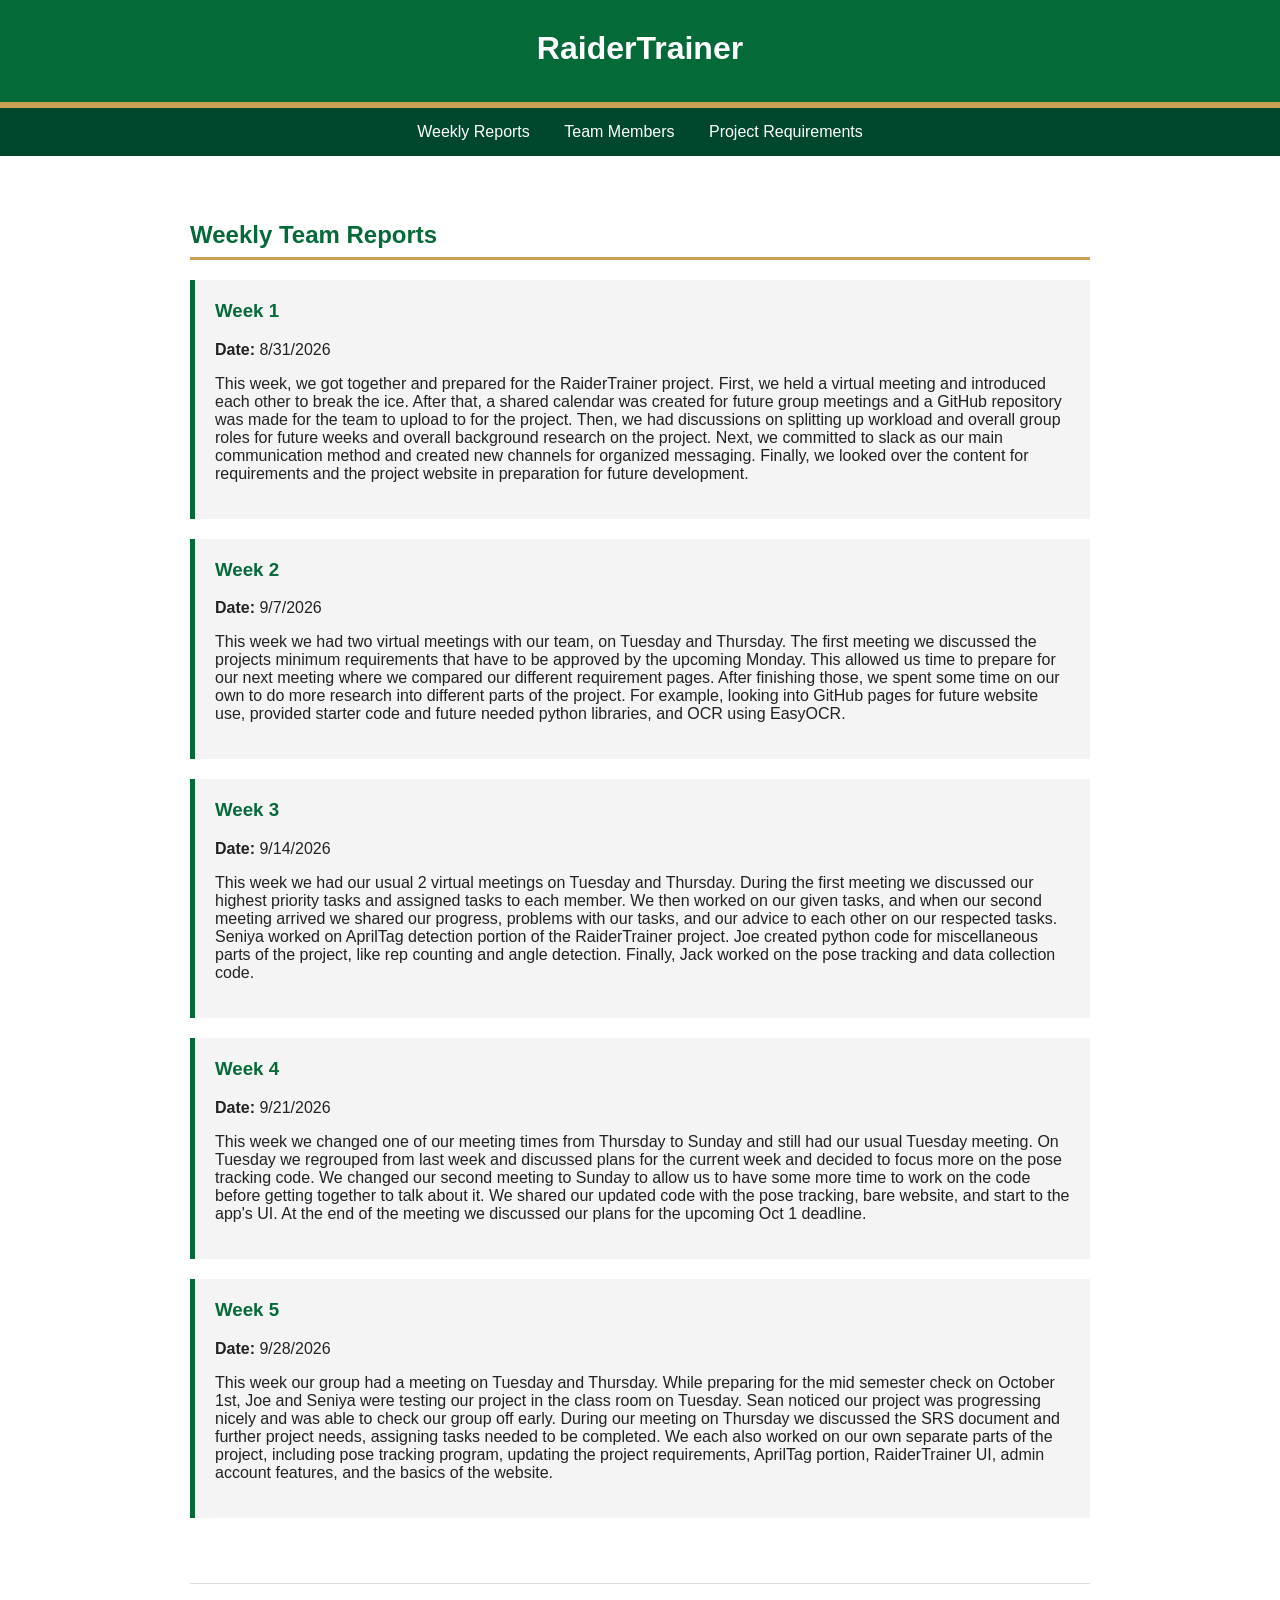
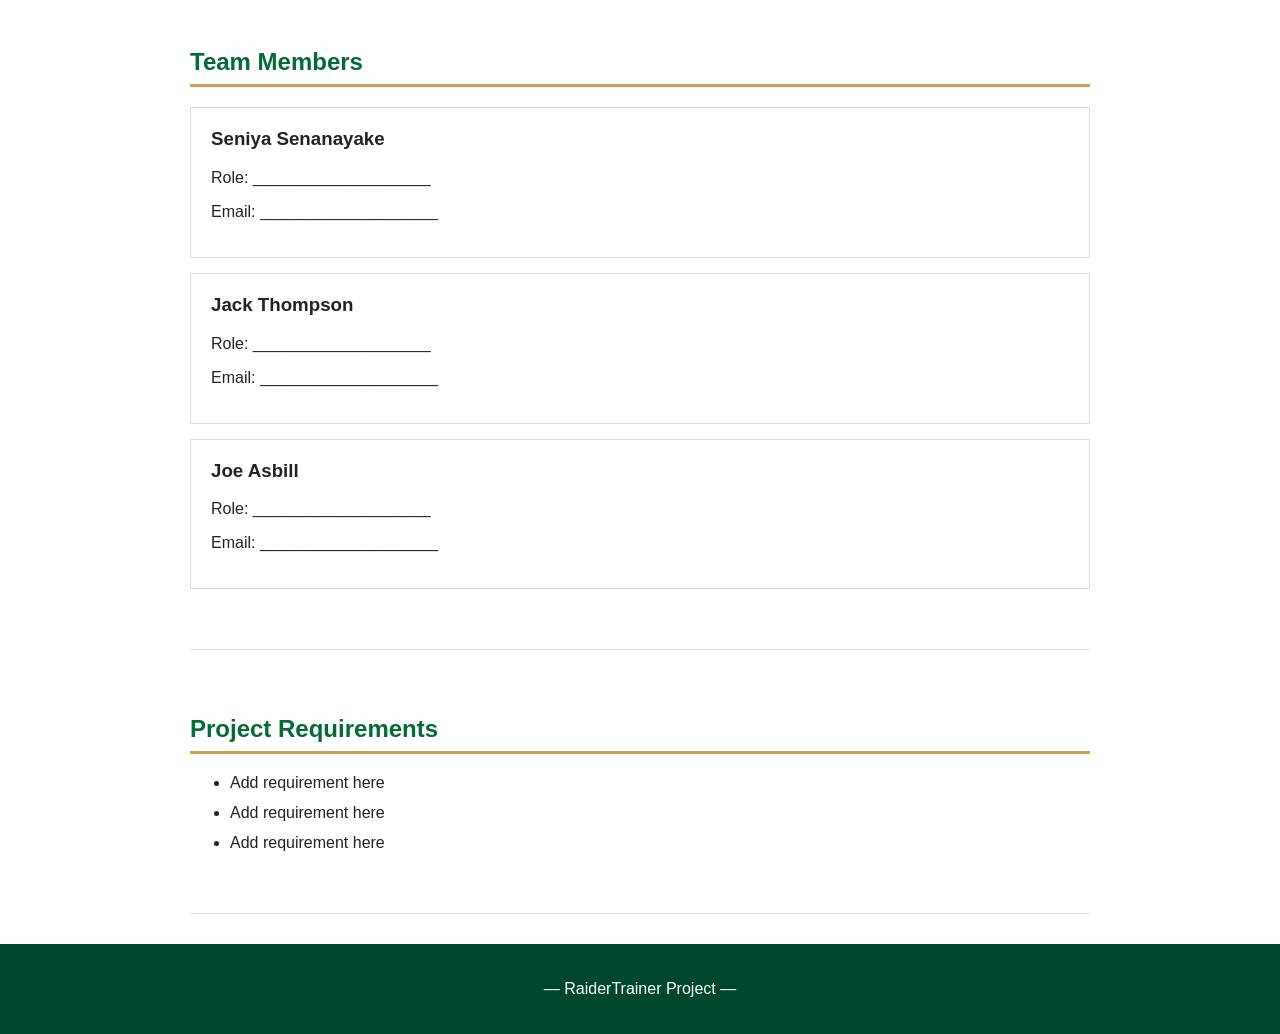
==== index.html @ fd4ddb9d "Rename html.index to index.html" ====
<!DOCTYPE html>
<html lang="en">
<head>
    <meta charset="UTF-8">
    <meta name="viewport" content="width=device-width, initial-scale=1.0">
    <title>Fitness App Project</title>
    <link rel="stylesheet" href="style.css">
</head>

<body>

    <header>
        <h1>RaiderTrainer</h1>
    </header>

    <nav>
        <a href="#reports">Weekly Reports</a>
        <a href="#team">Team Members</a>
        <a href="#requirements">Project Requirements</a>
    </nav>

    <main>

        <!-- WEEKLY REPORTS -->
        <section id="reports">
            <h2>Weekly Team Reports</h2>

            <!-- COPY THIS ARTICLE WHEN YOU WANT TO ADD ANOTHER REPORT -->
            <article class="report">
                <h3>Week 1</h3>
                <p><strong>Date:</strong> 8/31/2026</p>
                <p>
                    This week, we got together and prepared for the RaiderTrainer project.
                    First, we held a virtual meeting and introduced each other to break the ice.
                    After that, a shared calendar was created for future group meetings and a GitHub repository was made for the team to upload to for the project.
                    Then, we had discussions on splitting up workload and overall group roles for future weeks and overall background research on the project.
                    Next, we committed to slack as our main communication method and created new channels for organized messaging.
                    Finally, we looked over the content for requirements and the project website in preparation for future development.
                </p>
            </article>

            <article class="report">
                <h3>Week 2</h3>
                <p><strong>Date:</strong> 9/7/2026</p>
                <p>
                    This week we had two virtual meetings with our team, on Tuesday and Thursday.
                    The first meeting we discussed the projects minimum requirements that have to be approved by the upcoming Monday.
                    This allowed us time to prepare for our next meeting where we compared our different requirement pages.
                    After finishing those, we spent some time on our own to do more research into different parts of the project.
                    For example, looking into GitHub pages for future website use, provided starter code and future needed python libraries, and OCR using EasyOCR.
                </p>
            </article>

            <article class="report">
                <h3>Week 3</h3>
                <p><strong>Date:</strong> 9/14/2026</p>
                <p>
                    This week we had our usual 2 virtual meetings on Tuesday and Thursday.
                    During the first meeting we discussed our highest priority tasks and assigned tasks to each member.
                    We then worked on our given tasks, and when our second meeting arrived we shared our progress, problems with our tasks, and our advice to each other on our respected tasks.
                    Seniya worked on AprilTag detection portion of the RaiderTrainer project.
                    Joe created python code for miscellaneous parts of the project, like rep counting and angle detection.
                    Finally, Jack worked on the pose tracking and data collection code.
                </p>
            </article>

            <article class="report">
                <h3>Week 4</h3>
                <p><strong>Date:</strong> 9/21/2026</p>
                <p>
                    This week we changed one of our meeting times from Thursday to Sunday and still had our usual Tuesday meeting.
                    On Tuesday we regrouped from last week and discussed plans for the current week and decided to focus more on the pose tracking code.
                    We changed our second meeting to Sunday to allow us to have some more time to work on the code before getting together to talk about it.
                    We shared our updated code with the pose tracking, bare website, and start to the app's UI.
                    At the end of the meeting we discussed our plans for the upcoming Oct 1 deadline.
                </p>
            </article>

            <article class="report">
                <h3>Week 5</h3>
                <p><strong>Date:</strong> 9/28/2026</p>
                <p>
                    This week our group had a meeting on Tuesday and Thursday.
                    While preparing for the mid semester check on October 1st, Joe and Seniya were testing our project in the class room on Tuesday.
                    Sean noticed our project was progressing nicely and was able to check our group off early.
                    During our meeting on Thursday we discussed the SRS document and further project needs, assigning tasks needed to be completed.
                    We each also worked on our own separate parts of the project, including pose tracking program, updating the project requirements, AprilTag portion, RaiderTrainer UI, admin account features, and the basics of the website.
                </p>
            </article>

            <!--
            ADD MORE REPORTS HERE.

            Example:

            <article class="report">
                <h3>Week 2</h3>
                <p><strong>Date:</strong> September 12, 2026</p>
                <p>
                    Write your Week 2 report here.
                </p>
            </article>
            -->

        </section>


        <!-- TEAM MEMBERS -->
        <section id="team">
            <h2>Team Members</h2>

            <!-- Replace these with your actual team members -->

            <div class="team-member">
                <h3>Seniya Senanayake</h3>
                <p>Role: ____________________</p>
                <p>Email: ____________________</p>
            </div>

            <div class="team-member">
                <h3>Jack Thompson</h3>
                <p>Role: ____________________</p>
                <p>Email: ____________________</p>
            </div>

            <div class="team-member">
                <h3>Joe Asbill</h3>
                <p>Role: ____________________</p>
                <p>Email: ____________________</p>
            </div>

            <!-- Add more team members by copying a team-member div -->

        </section>


        <!-- PROJECT REQUIREMENTS -->
        <section id="requirements">
            <h2>Project Requirements</h2>

            <ul>
                <li>Add requirement here</li>
                <li>Add requirement here</li>
                <li>Add requirement here</li>
            </ul>

            <!-- Add more requirements as needed -->

        </section>

    </main>

    <footer>
        <p>&mdash; RaiderTrainer Project &mdash;</p>
    </footer>

</body>
</html>
---- style.css ----
/* green and gold color palette */

:root {
    --green: #046A38;
    --dark-green: #00482B;
    --gold: #CBA052;
    --light-gray: #f4f4f4;
    --dark: #222222;
}

* {
    box-sizing: border-box;
}

html {
    scroll-behavior: smooth;
}

body {
    margin: 0;
    font-family: Arial, Helvetica, sans-serif;
    color: var(--dark);
    background: white;
}

/* Header */

header {
    background: var(--green);
    color: white;
    text-align: center;
    padding: 30px 20px;
    border-bottom: 6px solid var(--gold);
}

header h1 {
    margin: 0 0 5px;
}

header p {
    margin: 0;
}

/* Navigation */

nav {
    background: var(--dark-green);
    text-align: center;
    padding: 15px;
}

nav a {
    color: white;
    text-decoration: none;
    margin: 0 15px;
}

nav a:hover {
    color: var(--gold);
}

/* Main content */

main {
    width: 90%;
    max-width: 900px;
    margin: 0 auto;
}

section {
    padding: 45px 0;
    border-bottom: 1px solid #ddd;
}

h2 {
    color: var(--green);
    border-bottom: 3px solid var(--gold);
    padding-bottom: 8px;
}

/* Weekly reports */

.report {
    background: var(--light-gray);
    border-left: 5px solid var(--green);
    padding: 20px;
    margin: 20px 0;
}

.report h3 {
    color: var(--green);
    margin-top: 0;
}

/* Team members */

.team-member {
    border: 1px solid #ddd;
    padding: 20px;
    margin: 15px 0;
}

.team-member h3 {
    margin-top: 0;
}

/* Requirements */

li {
    margin: 12px 0;
}

/* Footer */

footer {
    background: var(--dark-green);
    color: white;
    text-align: center;
    padding: 20px;
    margin-top: 30px;
}

/* Mobile */

@media (max-width: 600px) {
    nav a {
        display: block;
        margin: 8px;
    }

    main {
        width: 92%;
    }
}
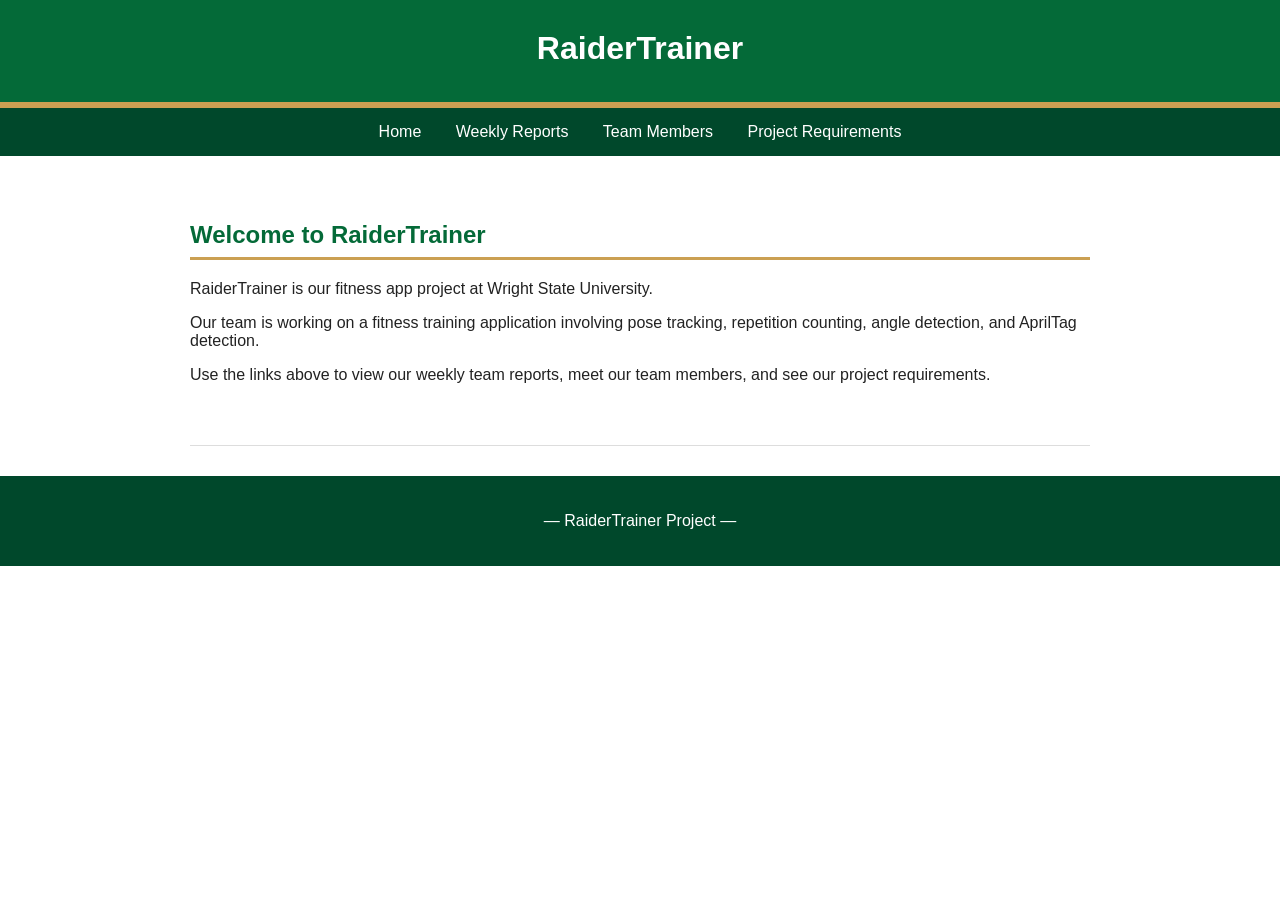
==== commit 010f542d: "Updated website with multiple pages for each requirement" ====
--- a/index.html
+++ b/index.html
@@ -13,139 +13,23 @@
         <h1>RaiderTrainer</h1>
     </header>
 
-    <nav>
-        <a href="#reports">Weekly Reports</a>
-        <a href="#team">Team Members</a>
-        <a href="#requirements">Project Requirements</a>
+    <nav aria-label="Main navigation">
+        <a href="index.html" class="active" aria-current="page">Home</a>
+        <a href="reports.html">Weekly Reports</a>
+        <a href="team.html">Team Members</a>
+        <a href="requirements.html">Project Requirements</a>
     </nav>
 
     <main>
 
-        <!-- WEEKLY REPORTS -->
-        <section id="reports">
-            <h2>Weekly Team Reports</h2>
-
-            <!-- COPY THIS ARTICLE WHEN YOU WANT TO ADD ANOTHER REPORT -->
-            <article class="report">
-                <h3>Week 1</h3>
-                <p><strong>Date:</strong> 8/31/2026</p>
-                <p>
-                    This week, we got together and prepared for the RaiderTrainer project.
-                    First, we held a virtual meeting and introduced each other to break the ice.
-                    After that, a shared calendar was created for future group meetings and a GitHub repository was made for the team to upload to for the project.
-                    Then, we had discussions on splitting up workload and overall group roles for future weeks and overall background research on the project.
-                    Next, we committed to slack as our main communication method and created new channels for organized messaging.
-                    Finally, we looked over the content for requirements and the project website in preparation for future development.
-                </p>
-            </article>
-
-            <article class="report">
-                <h3>Week 2</h3>
-                <p><strong>Date:</strong> 9/7/2026</p>
-                <p>
-                    This week we had two virtual meetings with our team, on Tuesday and Thursday.
-                    The first meeting we discussed the projects minimum requirements that have to be approved by the upcoming Monday.
-                    This allowed us time to prepare for our next meeting where we compared our different requirement pages.
-                    After finishing those, we spent some time on our own to do more research into different parts of the project.
-                    For example, looking into GitHub pages for future website use, provided starter code and future needed python libraries, and OCR using EasyOCR.
-                </p>
-            </article>
-
-            <article class="report">
-                <h3>Week 3</h3>
-                <p><strong>Date:</strong> 9/14/2026</p>
-                <p>
-                    This week we had our usual 2 virtual meetings on Tuesday and Thursday.
-                    During the first meeting we discussed our highest priority tasks and assigned tasks to each member.
-                    We then worked on our given tasks, and when our second meeting arrived we shared our progress, problems with our tasks, and our advice to each other on our respected tasks.
-                    Seniya worked on AprilTag detection portion of the RaiderTrainer project.
-                    Joe created python code for miscellaneous parts of the project, like rep counting and angle detection.
-                    Finally, Jack worked on the pose tracking and data collection code.
-                </p>
-            </article>
-
-            <article class="report">
-                <h3>Week 4</h3>
-                <p><strong>Date:</strong> 9/21/2026</p>
-                <p>
-                    This week we changed one of our meeting times from Thursday to Sunday and still had our usual Tuesday meeting.
-                    On Tuesday we regrouped from last week and discussed plans for the current week and decided to focus more on the pose tracking code.
-                    We changed our second meeting to Sunday to allow us to have some more time to work on the code before getting together to talk about it.
-                    We shared our updated code with the pose tracking, bare website, and start to the app's UI.
-                    At the end of the meeting we discussed our plans for the upcoming Oct 1 deadline.
-                </p>
-            </article>
-
-            <article class="report">
-                <h3>Week 5</h3>
-                <p><strong>Date:</strong> 9/28/2026</p>
-                <p>
-                    This week our group had a meeting on Tuesday and Thursday.
-                    While preparing for the mid semester check on October 1st, Joe and Seniya were testing our project in the class room on Tuesday.
-                    Sean noticed our project was progressing nicely and was able to check our group off early.
-                    During our meeting on Thursday we discussed the SRS document and further project needs, assigning tasks needed to be completed.
-                    We each also worked on our own separate parts of the project, including pose tracking program, updating the project requirements, AprilTag portion, RaiderTrainer UI, admin account features, and the basics of the website.
-                </p>
-            </article>
-
-            <!--
-            ADD MORE REPORTS HERE.
-
-            Example:
-
-            <article class="report">
-                <h3>Week 2</h3>
-                <p><strong>Date:</strong> September 12, 2026</p>
-                <p>
-                    Write your Week 2 report here.
-                </p>
-            </article>
-            -->
-
-        </section>
-
-
-        <!-- TEAM MEMBERS -->
-        <section id="team">
-            <h2>Team Members</h2>
-
-            <!-- Replace these with your actual team members -->
-
-            <div class="team-member">
-                <h3>Seniya Senanayake</h3>
-                <p>Role: ____________________</p>
-                <p>Email: ____________________</p>
-            </div>
-
-            <div class="team-member">
-                <h3>Jack Thompson</h3>
-                <p>Role: ____________________</p>
-                <p>Email: ____________________</p>
-            </div>
-
-            <div class="team-member">
-                <h3>Joe Asbill</h3>
-                <p>Role: ____________________</p>
-                <p>Email: ____________________</p>
-            </div>
-
-            <!-- Add more team members by copying a team-member div -->
-
-        </section>
-
-
-        <!-- PROJECT REQUIREMENTS -->
-        <section id="requirements">
-            <h2>Project Requirements</h2>
-
-            <ul>
-                <li>Add requirement here</li>
-                <li>Add requirement here</li>
-                <li>Add requirement here</li>
-            </ul>
-
-            <!-- Add more requirements as needed -->
-
+        <section>
+            <h2>Welcome to RaiderTrainer</h2>
+            <p>RaiderTrainer is our fitness app project at Wright State University.</p>
+            <p>Our team is working on a fitness training application involving pose tracking,
+            repetition counting, angle detection, and AprilTag detection.</p>
+            <p><!-- Add more details about the project's purpose and goals here. --></p>
+            <p>Use the links above to view our weekly team reports, meet our team members,
+            and see our project requirements.</p>
         </section>
 
     </main>
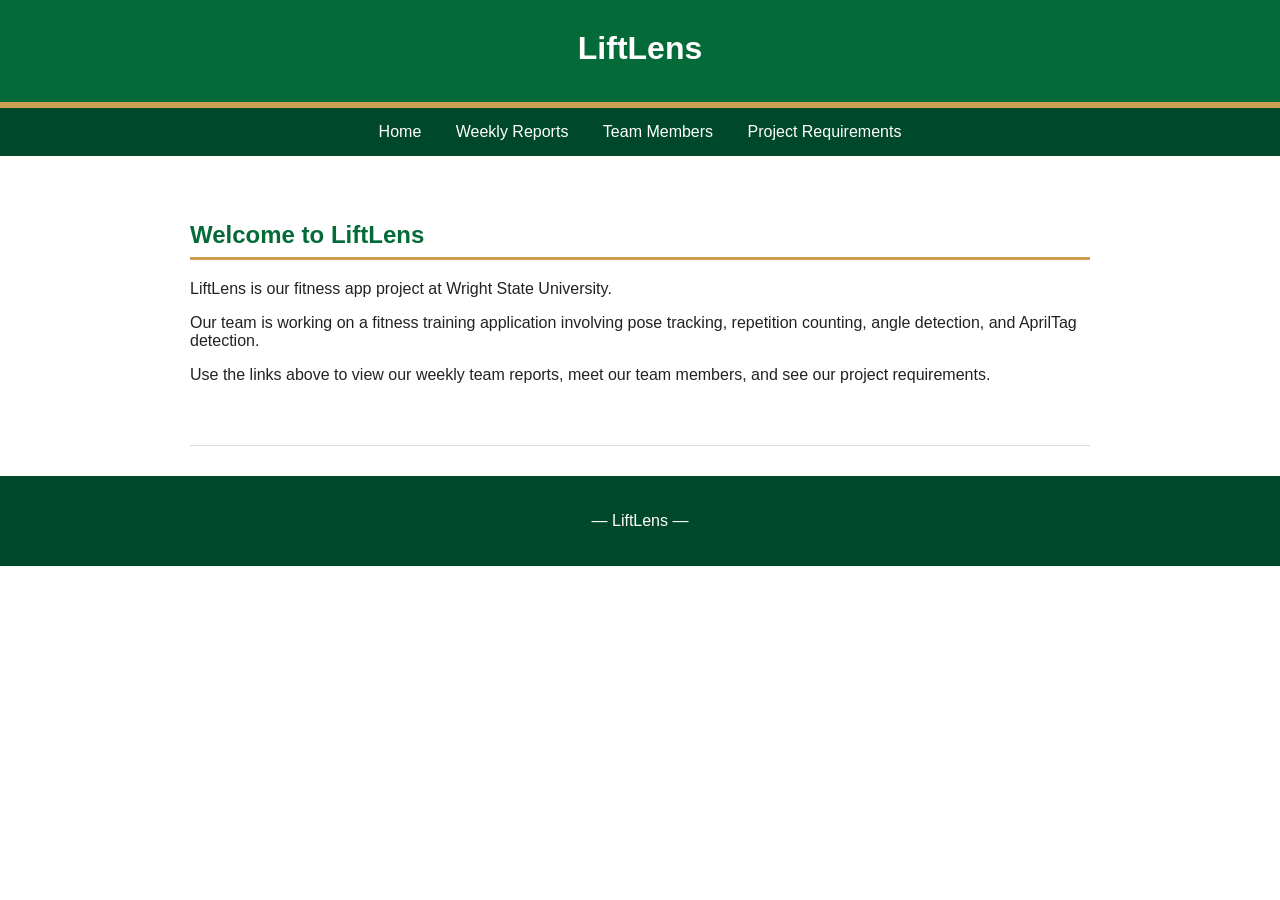
==== commit 6bfd9332: "liftlens + reports added + team info" ====
--- a/index.html
+++ b/index.html
@@ -3,14 +3,12 @@
 <head>
     <meta charset="UTF-8">
     <meta name="viewport" content="width=device-width, initial-scale=1.0">
-    <title>Fitness App Project</title>
+    <title>Home | LiftLens</title>
     <link rel="stylesheet" href="style.css">
 </head>
-
 <body>
-
     <header>
-        <h1>RaiderTrainer</h1>
+        <h1>LiftLens</h1>
     </header>
 
     <nav aria-label="Main navigation">
@@ -21,22 +19,19 @@
     </nav>
 
     <main>
-
         <section>
-            <h2>Welcome to RaiderTrainer</h2>
-            <p>RaiderTrainer is our fitness app project at Wright State University.</p>
+            <h2>Welcome to LiftLens</h2>
+            <p>LiftLens is our fitness app project at Wright State University.</p>
             <p>Our team is working on a fitness training application involving pose tracking,
             repetition counting, angle detection, and AprilTag detection.</p>
             <p><!-- Add more details about the project's purpose and goals here. --></p>
             <p>Use the links above to view our weekly team reports, meet our team members,
             and see our project requirements.</p>
         </section>
-
     </main>
 
     <footer>
-        <p>&mdash; RaiderTrainer Project &mdash;</p>
+        <p>&mdash; LiftLens &mdash;</p>
     </footer>
-
 </body>
 </html>
